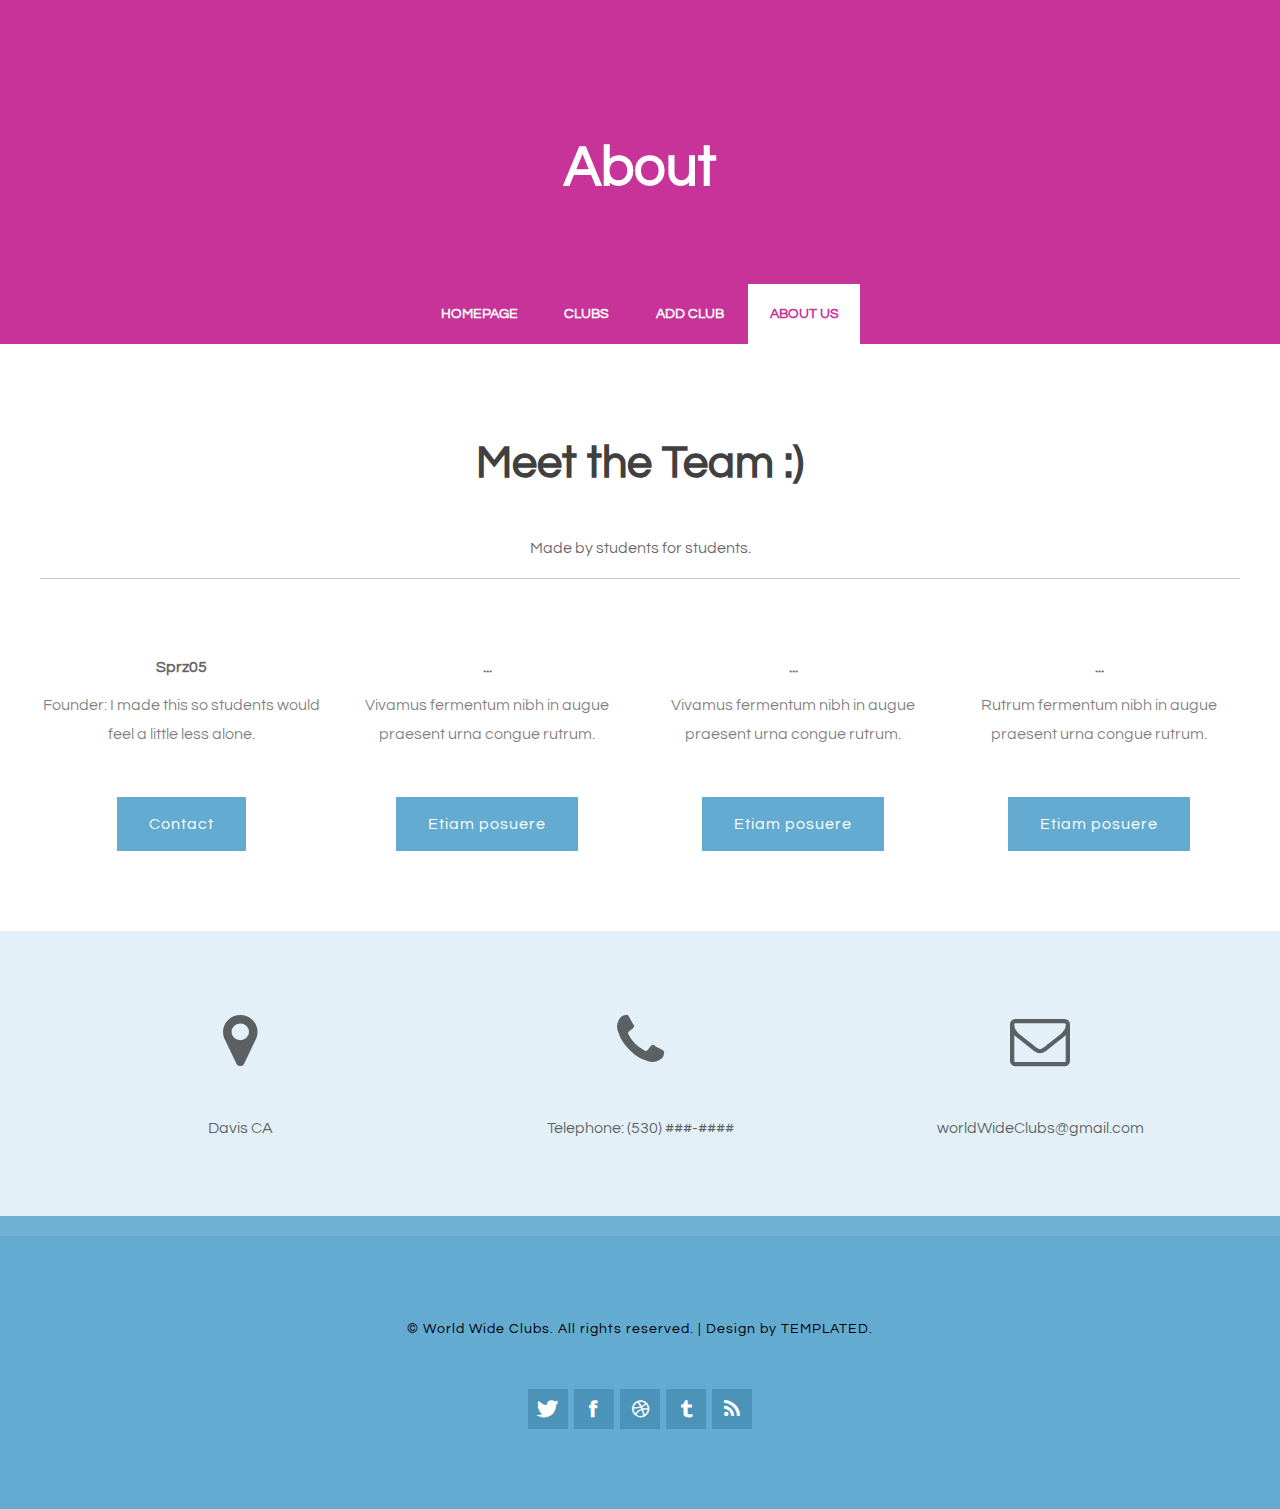
==== aboutUs.html @ 58d70de5 "intial commit" ====
<!DOCTYPE html PUBLIC "-//W3C//DTD XHTML 1.0 Strict//EN" "http://www.w3.org/TR/xhtml1/DTD/xhtml1-strict.dtd">
<!--
Design by TEMPLATED
http://templated.co
Released for free under the Creative Commons Attribution License

Name       : Amaryllis
Description: A two-column, fixed-width design with dark color scheme.
Version    : 1.0
Released   : 20140131

-->
<html xmlns="http://www.w3.org/1999/xhtml">
<head>
<meta http-equiv="Content-Type" content="text/html; charset=utf-8" />
<title></title>
<meta name="keywords" content="" />
<meta name="description" content="" />
<link href="http://fonts.googleapis.com/css?family=Source+Sans+Pro:200,300,400,600,700,900|Quicksand:400,700|Questrial" rel="stylesheet" />
<link href="default.css" rel="stylesheet" type="text/css" media="all" />
<link href="fonts.css" rel="stylesheet" type="text/css" media="all" />

<!--[if IE 6]><link href="default_ie6.css" rel="stylesheet" type="text/css" /><![endif]-->

</head>
<body>
<div id="header-wrapper">
	<div id="header" class="container">
		<div id="logo">
			<h1><a href="index.html">About</a></h1>
		</div>
		<div id="menu">
			<ul>
				<li><a href="index.html" accesskey="1" title="">Homepage</a></li>
				<li><a href="clubs.html" accesskey="2" title="">Clubs</a></li>
				<li><a href="addClub.html" accesskey="3" title="">Add Club</a></li>
				<li class="active"><a href="aboutUs.html" accesskey="4" title="">About Us</a></li>
			</ul>
		</div>
	</div>
</div>
<div class="wrapper">
	<div id="welcome" class="container">
		<div class="title">
			<h2>Meet the Team :)</h2>
		</div>
		<p>Made by students for students.</p>
	</div>

	<div id="portfolio" class="container">
		<div class="column1">
			<div class="box"> <a href="mailto:sofiaperez6722@gmail.com"></a>
				<h3>Sprz05</h3>
				<p>Founder: I made this so students would feel a little less alone.</p>
				<a class="button button-small" href="mailto:sofiaperez6722@gmail.com">Contact</a> </div>
		</div>
		<div class="column2">
			<div class="box"> <a href="#"></a>
				<h3>...</h3>
				<p>Vivamus fermentum nibh in augue praesent urna congue rutrum.</p>
				<a href="#" class="button button-small">Etiam posuere</a> </div>
		</div>
		<div class="column3">
			<div class="box"> <a href="#"></a>
				<h3>...</h3>
				<p>Vivamus fermentum nibh in augue praesent urna congue rutrum.</p>
				<a href="#" class="button button-small">Etiam posuere</a> </div>
		</div>
		<div class="column4">
			<div class="box"> <a href="#"></a>
				<h3>...</h3>
				<p>Rutrum fermentum nibh in augue praesent urna congue rutrum.</p>
				<a href="#" class="button button-small">Etiam posuere</a> </div>
		</div>
	</div>
</div>
<div id="footer">
	<div class="container">
		<div class="fbox1">
		<span class="icon icon-map-marker"></span>
			<span>Davis CA</span>
		</div>
		<div class="fbox1">
			<span class="icon icon-phone"></span>
			<span>
				Telephone: (530) ###-####
			</span>
		</div>
		<div class="fbox1">
			<span class="icon icon-envelope"></span>
			<span>worldWideClubs@gmail.com</span>
		</div>
	</div>
</div>
<div id="copyright">
	<p style="color:#000;">&copy; World Wide Clubs. All rights reserved. | Design by <a style="color:#000;" href="http://templated.co" rel="nofollow">TEMPLATED</a>.</p>
	<ul class="contact">
		<li><a href="#" class="icon icon-twitter"><span>Twitter</span></a></li>
		<li><a href="#" class="icon icon-facebook"><span></span></a></li>
		<li><a href="#" class="icon icon-dribbble"><span>Pinterest</span></a></li>
		<li><a href="#" class="icon icon-tumblr"><span>Google+</span></a></li>
		<li><a href="#" class="icon icon-rss"><span>Pinterest</span></a></li>
	</ul>
</div>
</body>
</html>
---- default.css ----
html, body
	{
		height: 100%;
	}

	body
	{
		margin: 0px;
		padding: 0px;
		background: #64ABD1;
		font-family: 'Questrial', sans-serif;
		font-size: 12pt;
		color: rgba(0,0,0,.6);
	}


	h1, h2, h3
	{
		margin: 0;
		padding: 0;
		color: #404040;
	}

	p, ol, ul
	{
		margin-top: 0;
	}

	ol, ul
	{
		padding: 0;
		list-style: none;
	}

	p
	{
		line-height: 180%;
	}

	strong
	{
	}
	
	a
	{
		color: #CC3399;
	}

	a:hover
	{
		text-decoration: none;
	}


	.container
	{
		margin: 0px auto;
		width: 1200px;
	}


/*********************************************************************************/
/* Form Style                                                                    */
/*********************************************************************************/

		form
		{
		}

			form label
			{
				display: block;
				text-align: left;
				margin-bottom: 0.5em;
			}

			form .submit
			{
				margin-top: 2em;
				line-height: 1.5em;
				font-size: 1.3em;
			}

			form input.text,
			form select,
			form textarea
			{
				position: relative;
				-webkit-appearance: none;
				display: block;
				border: 0;
				background: #fff;
				background: rgba(255,255,255,0.75);
				width: 100%;
				border-radius: 0.50em;
				margin: 1em 0em;
				padding: 1.50em 1em;
				box-shadow: inset 0 0.1em 0.1em 0 rgba(0,0,0,0.05);
				border: solid 1px rgba(0,0,0,0.15);
				-moz-transition: all 0.35s ease-in-out;
				-webkit-transition: all 0.35s ease-in-out;
				-o-transition: all 0.35s ease-in-out;
				-ms-transition: all 0.35s ease-in-out;
				transition: all 0.35s ease-in-out;
				font-size: 1em;
				outline: none;
			}

				form input.text:hover,
				form select:hover,
				form textarea:hover
				{
				}

				form input.text:focus,
				form select:focus,
				form textarea:focus
				{
					box-shadow: 0 0 2px 1px #E0E0E0;
					background: #fff;
				}

				form textarea
				{
					min-height: 12em;
				}

				form .formerize-placeholder
				{
					color: #555 !important;
				}

				form ::-webkit-input-placeholder
				{
					color: #555 !important;
				}

				form :-moz-placeholder
				{
					color: #555 !important;
				}

				form ::-moz-placeholder
				{
					color: #555 !important;
				}

				form :-ms-input-placeholder
				{
					color: #555 !important;
				}

				form ::-moz-focus-inner
				{
					border: 0;
				}


/*********************************************************************************/
/* Image Style                                                                   */
/*********************************************************************************/

	.image
	{
		display: inline-block;
		border: 1px solid rgba(0,0,0,.1);
	}

	.image img
	{
		display: block;
		width: 100%;
	}

	.image-full
	{
		display: block;
		width: 100%;
		margin: 0 0 3em 0;
	}

	.image-left
	{
		float: left;
		margin: 0 2em 2em 0;
	}

	.image-centered
	{
		display: block;
		margin: 0 0 2em 0;
	}

	.image-centered img
	{
		margin: 0 auto;
		width: auto;
	}

/*********************************************************************************/
/* List Styles                                                                   */
/*********************************************************************************/

	ul.style1
	{
	}


/*********************************************************************************/
/* Social Icon Styles                                                            */
/*********************************************************************************/

	ul.contact
	{
		margin: 0;
		padding: 2em 0em 0em 0em;
		list-style: none;
	}

	ul.contact li
	{
		display: inline-block;
		padding: 0em 0.10em;
		font-size: 1em;
	}

	ul.contact li span
	{
		display: none;
		margin: 0;
		padding: 0;
	}

	ul.contact li a
	{
		color: #FFF;
	}

	ul.contact li a:before
	{
		display: inline-block;
		background: #4C93B9;
		width: 40px;
		height: 40px;
		line-height: 40px;
		text-align: center;
		color: rgba(255,255,255,1);
	}


/*********************************************************************************/
/* Button Style                                                                  */
/*********************************************************************************/

	.button
	{
		display: inline-block;
		margin-top: 2em;
		padding: 0.8em 2em;
		background: #64ABD1;
		line-height: 1.8em;
		letter-spacing: 1px;
		text-decoration: none;
		font-size: 1em;
		color: #FFF;
	}

	.button:before
	{
		display: inline-block;
		background: #8DCB89;
		margin-right: 1em;
		width: 40px;
		height: 40px;
		line-height: 40px;
		border-radius: 20px;
		text-align: center;
		color: #272925;
	}

	.button-small
	{
	}

/*********************************************************************************/
/* Heading Titles                                                                */
/*********************************************************************************/

	.title
	{
		margin-bottom: 3em;
	}

	.title h2
	{
		font-size: 2.8em;
	}

	.title .byline
	{
		font-size: 1.1em;
		color: #6F6F6F#;
	}

/*********************************************************************************/
/* Header                                                                        */
/*********************************************************************************/

	#header-wrapper
	{
		overflow: hidden;
		background: #C73399 url(images/overlay.png) repeat;
	}

	#header
	{
		text-align: center;
	}

/*********************************************************************************/
/* Logo                                                                          */
/*********************************************************************************/

	#logo
	{
		padding: 8em 0em 4em 0em;
	}

	#logo h1
	{
		display: inline-block;
		margin-bottom: 0.20em;
		padding: 0.20em 0.9em;
		font-size: 3.5em;
	}

	#logo a
	{
		text-decoration: none;
		color: #FFF;
	}

	#logo span
	{
		padding-right: 0.5em;
		text-transform: uppercase;
		font-size: 0.90em;
		color: rgba(255,255,255,1);
	}

	#logo span a
	{
		color: rgba(255,255,255,0.8);
	}



/*********************************************************************************/
/* Menu                                                                          */
/*********************************************************************************/

	#menu
	{
		height: 60px;
	}

	#menu ul
	{
		display: inline-block;
		padding: 0em 2em;
		text-align: center;
	}

	#menu li
	{
		display: inline-block;
	}

	#menu li a, #menu li span
	{
		display: inline-block;
		padding: 0em 1.5em;
		text-decoration: none;
		font-size: 0.90em;
		font-weight: 600;
		text-transform: uppercase;
		line-height: 60px;
		outline: 0;
		color: #FFF;
	}

	#menu li:hover a, #menu li.active a, #menu li.active span
	{
		background: #FFF;
		color: #CC3399;
	}

	#menu .current_page_item a
	{
	}


/*********************************************************************************/
/* Banner                                                                        */
/*********************************************************************************/

	#banner
	{
	}

/*********************************************************************************/
/* Wrapper                                                                       */
/*********************************************************************************/


	.wrapper
	{
		overflow: hidden;
		padding: 0em 0em 5em 0em;
		background: #FFF;
	}

	#wrapper1
	{
		background: #FFF;
	}

	#wrapper2
	{
		overflow: hidden;
		background: #F3F3F3;
		padding: 5em 0em;
		text-align: center;
	}

	#wrapper3
	{
	}

	#wrapper4
	{
	}

/*********************************************************************************/
/* Welcome                                                                       */
/*********************************************************************************/

	#welcome
	{
		overflow: hidden;
		width: 1000px;
		padding: 6em 100px 0em 100px;
		text-align: center;
	}

	#welcome .content
	{
		padding: 0em 8em;
	}

	#welcome .title h2
	{
	}

	#welcome a,
	#welcome strong
	{
	}

/*********************************************************************************/
/* Page                                                                          */
/*********************************************************************************/

	#page-wrapper
	{
		overflow: hidden;
		background: #2F1E28;
		padding: 3em 0em 6em 0em;
		text-align: center;
	}

	#page
	{
	}

/*********************************************************************************/
/* Content                                                                       */
/*********************************************************************************/

	#content
	{
		float: left;
		width: 700px;
		padding-right: 100px;
		border-right: 1px solid rgba(0,0,0,.1);
	}

/*********************************************************************************/
/* Sidebar                                                                       */
/*********************************************************************************/

	#sidebar
	{
		float: right;
		width: 350px;
	}

/*********************************************************************************/
/* Footer                                                                        */
/*********************************************************************************/

	#footer
	{
		overflow: hidden;
		padding: 5em 0em;
		background: #E3F0F7;
		text-align: center;
	}



	#footer .fbox1,
	#footer .fbox2,
	#footer .fbox3
	{
		float: left;
		width: 320px;
		padding: 0px 40px 0px 40px;
	}

	#footer .icon
	{
		display: block;
		margin-bottom: 1em;
		font-size: 3em;
	}


	#footer .title span
	{
		color: rgba(255,255,255,0.4);
	}

/*********************************************************************************/
/* Copyright                                                                     */
/*********************************************************************************/

	#copyright
	{
		overflow: hidden;
		padding: 5em 0em;
		border-top: 20px solid rgba(255,255,255,0.08);
		text-align: center;
	}

	#copyright p
	{
		letter-spacing: 1px;
		font-size: 0.90em;
		color: rgba(255,255,255,0.6);
	}

	#copyright a
	{
		text-decoration: none;
		color: rgba(255,255,255,0.8);
	}

/*********************************************************************************/
/* Newsletter                                                                    */
/*********************************************************************************/

	#newsletter
	{
		overflow: hidden;
		padding: 8em 0em;
		background: #EDEDED;
		text-align: center;
	}

	#newsletter .title h2
	{
		color: rgba(0,0,0,0.8);
	}

	#newsletter .content
	{
		width: 600px;
		margin: 0px auto;
	}

/*********************************************************************************/
/* Portfolio                                                                     */
/*********************************************************************************/

	#portfolio
	{
		overflow: hidden;
		padding-top: 5em;
		border-top: 1px solid rgba(0,0,0,0.2);
	}

	#portfolio .box
	{
		text-align: center;
		color: rgba(0,0,0,0.5);
	}

	#portfolio h3
	{
		display: block;
		padding-bottom: 1em;
		font-size: 1em;
		color: rgba(0,0,0,0.6);
	}

	#portfolio .title
	{
		text-align: center;
	}

	#portfolio .title h2
	{
		color: rgba(0,0,0,0.8);
	}

	.column1,
	.column2,
	.column3,
	.column4
	{
		width: 282px;
	}

	.column1,
	.column2,
	.column3
	{
		float: left;
		margin-right: 24px;
	}

	.column4
	{
		float: right;
	}

/*********************************************************************************/
/* Three Columns                                                                 */
/*********************************************************************************/

	#three-column
	{
		overflow: hidden;
		margin-top: 5em;
		padding-top: 1em;
		border-top: 1px solid rgba(0,0,0,0.2);
		text-align: center;
	}

	#three-column h2
	{
		margin: 1em 0em;
		font-size: 1.5em;
		font-weight: 700;
	}

	#three-column .icon
	{
		position: relative;
		display: block;
		margin: 0px auto 0.80em auto;
		background: none;
		line-height: 150px;
		font-size: 4em;
		width: 150px;
		height: 150px;
		border-radius: 100px;
		border: 6px solid #67128F;
		text-align: center;
		color: #FFF;

	}

	#three-column #tbox1,
	#three-column #tbox2,
	#three-column #tbox3
	{
		float: left;
		width: 320px;
		padding: 80px 40px 80px 40px;
	}

	#three-column .title
	{
		text-align: center;
	}

	#three-column .title h2
	{
		font-size: 1.60em;
	}

	#three-column .title .byline
	{
		padding-top: 0.50em;
		font-size: 0.90em;
		color: #858585;
	}

	#three-column .arrow-down
	{
		border-top-color: #292929;
	}


	ul.tools
	{
		margin: 0;
		padding: 0em 0em 0em 0em;
		list-style: none;
	}

	ul.tools li
	{
		display: inline-block;
		padding: 0em .2em;
		font-size: 4em;
	}

	ul.tools li span
	{
		display: none;
		margin: 0;
		padding: 0;
	}

	ul.tools li a
	{
		color: #FFF;
	}

	ul.tools li a:before
	{
		display: inline-block;
		background: #1ABC9C;
		width: 120px;
		height: 120px;
		border-radius: 50%;
		line-height: 120px;
		text-align: center;
		color: #FFFFFF;
	}
---- fonts.css ----
@charset 'UTF-8';

@font-face
{
	font-family: 'FontAwesome';
	src: url('fonts/fontawesome-webfont.eot?v=3.0.1');
	src: url('fonts/fontawesome-webfont.eot?#iefix&v=3.0.1') format('embedded-opentype'),
	     url('fonts/fontawesome-webfont.woff?v=3.0.1') format('woff'),
	     url('fonts/fontawesome-webfont.ttf?v=3.0.1') format('truetype'),
	     url('fonts/fontawesome-webfont.svg#FontAwesome') format('svg');
	font-weight: normal;
	font-style: normal;
}

@font-face
{
	font-family: 'Font-Awesome-Social';
	src: url('fonts/fontawesome-social-webfont.eot');
	src: url('fonts/fontawesome-social-webfont.eot?#iefix') format('embedded-opentype'),
	     url('fonts/fontawesome-social-webfont.woff') format('woff'),
		 url('fonts/fontawesome-social-webfont.ttf') format('truetype'),
		 url('fonts/fontawesome-social-webfont.svg#Font-Awesome-More') format('svg');
	font-weight: normal;
	font-style: normal;
}

/*********************************************************************************/
/* Icons                                                                         */
/*********************************************************************************/

	/*
		Powered by:
		
		Font Awesome (http://fortawesome.github.com/Font-Awesome/)
		Font Awesome More (http://gregoryloucas.github.com/Font-Awesome-More/)
	*/

	.icon
	{
		text-decoration: none;
	}

		.icon:before
		{
			font-size: 1.25em;
			text-decoration: none;
			font-family: FontAwesome;
			font-weight: normal;
			font-style: normal;
			-webkit-text-rendering: optimizeLegibility;
			-moz-text-rendering: optimizeLegibility;
			-ms-text-rendering: optimizeLegibility;
			-o-text-rendering: optimizeLegibility;
			text-rendering: optimizeLegibility;
			-webkit-font-smoothing: antialiased;
			-moz-font-smoothing: antialiased;
			-ms-font-smoothing: antialiased;
			-o-font-smoothing: antialiased;
			font-smoothing: antialiased;
			-webkit-font-feature-settings: "liga" 1, "dlig" 1;
			-moz-font-feature-settings: "liga=1, dlig=1";
			-ms-font-feature-settings: "liga" 1, "dlig" 1;
			-o-font-feature-settings: "liga" 1, "dlig" 1;
			font-feature-settings: "liga" 1, "dlig" 1;
		}

		.icon-glass:before                { content: "\f000"; }
		.icon-music:before                { content: "\f001"; }
		.icon-search:before               { content: "\f002"; }
		.icon-envelope:before             { content: "\f003"; }
		.icon-heart:before                { content: "\f004"; }
		.icon-star:before                 { content: "\f005"; }
		.icon-star-empty:before           { content: "\f006"; }
		.icon-user:before                 { content: "\f007"; }
		.icon-film:before                 { content: "\f008"; }
		.icon-th-large:before             { content: "\f009"; }
		.icon-th:before                   { content: "\f00a"; }
		.icon-th-list:before              { content: "\f00b"; }
		.icon-ok:before                   { content: "\f00c"; }
		.icon-remove:before               { content: "\f00d"; }
		.icon-zoom-in:before              { content: "\f00e"; }

		.icon-zoom-out:before             { content: "\f010"; }
		.icon-off:before                  { content: "\f011"; }
		.icon-signal:before               { content: "\f012"; }
		.icon-cog:before                  { content: "\f013"; }
		.icon-trash:before                { content: "\f014"; }
		.icon-home:before                 { content: "\f015"; }
		.icon-file:before                 { content: "\f016"; }
		.icon-time:before                 { content: "\f017"; }
		.icon-road:before                 { content: "\f018"; }
		.icon-download-alt:before         { content: "\f019"; }
		.icon-download:before             { content: "\f01a"; }
		.icon-upload:before               { content: "\f01b"; }
		.icon-inbox:before                { content: "\f01c"; }
		.icon-play-circle:before          { content: "\f01d"; }
		.icon-repeat:before               { content: "\f01e"; }

		/* \f020 doesn't work in Safari. all shifted one down */
		.icon-refresh:before              { content: "\f021"; }
		.icon-list-alt:before             { content: "\f022"; }
		.icon-lock:before                 { content: "\f023"; }
		.icon-flag:before                 { content: "\f024"; }
		.icon-headphones:before           { content: "\f025"; }
		.icon-volume-off:before           { content: "\f026"; }
		.icon-volume-down:before          { content: "\f027"; }
		.icon-volume-up:before            { content: "\f028"; }
		.icon-qrcode:before               { content: "\f029"; }
		.icon-barcode:before              { content: "\f02a"; }
		.icon-tag:before                  { content: "\f02b"; }
		.icon-tags:before                 { content: "\f02c"; }
		.icon-book:before                 { content: "\f02d"; }
		.icon-bookmark:before             { content: "\f02e"; }
		.icon-print:before                { content: "\f02f"; }

		.icon-camera:before               { content: "\f030"; }
		.icon-font:before                 { content: "\f031"; }
		.icon-bold:before                 { content: "\f032"; }
		.icon-italic:before               { content: "\f033"; }
		.icon-text-height:before          { content: "\f034"; }
		.icon-text-width:before           { content: "\f035"; }
		.icon-align-left:before           { content: "\f036"; }
		.icon-align-center:before         { content: "\f037"; }
		.icon-align-right:before          { content: "\f038"; }
		.icon-align-justify:before        { content: "\f039"; }
		.icon-list:before                 { content: "\f03a"; }
		.icon-indent-left:before          { content: "\f03b"; }
		.icon-indent-right:before         { content: "\f03c"; }
		.icon-facetime-video:before       { content: "\f03d"; }
		.icon-picture:before              { content: "\f03e"; }

		.icon-pencil:before               { content: "\f040"; }
		.icon-map-marker:before           { content: "\f041"; }
		.icon-adjust:before               { content: "\f042"; }
		.icon-tint:before                 { content: "\f043"; }
		.icon-edit:before                 { content: "\f044"; }
		.icon-share:before                { content: "\f045"; }
		.icon-check:before                { content: "\f046"; }
		.icon-move:before                 { content: "\f047"; }
		.icon-step-backward:before        { content: "\f048"; }
		.icon-fast-backward:before        { content: "\f049"; }
		.icon-backward:before             { content: "\f04a"; }
		.icon-play:before                 { content: "\f04b"; }
		.icon-pause:before                { content: "\f04c"; }
		.icon-stop:before                 { content: "\f04d"; }
		.icon-forward:before              { content: "\f04e"; }

		.icon-fast-forward:before         { content: "\f050"; }
		.icon-step-forward:before         { content: "\f051"; }
		.icon-eject:before                { content: "\f052"; }
		.icon-chevron-left:before         { content: "\f053"; }
		.icon-chevron-right:before        { content: "\f054"; }
		.icon-plus-sign:before            { content: "\f055"; }
		.icon-minus-sign:before           { content: "\f056"; }
		.icon-remove-sign:before          { content: "\f057"; }
		.icon-ok-sign:before              { content: "\f058"; }
		.icon-question-sign:before        { content: "\f059"; }
		.icon-info-sign:before            { content: "\f05a"; }
		.icon-screenshot:before           { content: "\f05b"; }
		.icon-remove-circle:before        { content: "\f05c"; }
		.icon-ok-circle:before            { content: "\f05d"; }
		.icon-ban-circle:before           { content: "\f05e"; }

		.icon-arrow-left:before           { content: "\f060"; }
		.icon-arrow-right:before          { content: "\f061"; }
		.icon-arrow-up:before             { content: "\f062"; }
		.icon-arrow-down:before           { content: "\f063"; }
		.icon-share-alt:before            { content: "\f064"; }
		.icon-resize-full:before          { content: "\f065"; }
		.icon-resize-small:before         { content: "\f066"; }
		.icon-plus:before                 { content: "\f067"; }
		.icon-minus:before                { content: "\f068"; }
		.icon-asterisk:before             { content: "\f069"; }
		.icon-exclamation-sign:before     { content: "\f06a"; }
		.icon-gift:before                 { content: "\f06b"; }
		.icon-leaf:before                 { content: "\f06c"; }
		.icon-fire:before                 { content: "\f06d"; }
		.icon-eye-open:before             { content: "\f06e"; }

		.icon-eye-close:before            { content: "\f070"; }
		.icon-warning-sign:before         { content: "\f071"; }
		.icon-plane:before                { content: "\f072"; }
		.icon-calendar:before             { content: "\f073"; }
		.icon-random:before               { content: "\f074"; }
		.icon-comment:before              { content: "\f075"; }
		.icon-magnet:before               { content: "\f076"; }
		.icon-chevron-up:before           { content: "\f077"; }
		.icon-chevron-down:before         { content: "\f078"; }
		.icon-retweet:before              { content: "\f079"; }
		.icon-shopping-cart:before        { content: "\f07a"; }
		.icon-folder-close:before         { content: "\f07b"; }
		.icon-folder-open:before          { content: "\f07c"; }
		.icon-resize-vertical:before      { content: "\f07d"; }
		.icon-resize-horizontal:before    { content: "\f07e"; }

		.icon-bar-chart:before            { content: "\f080"; }
		.icon-twitter-sign:before         { content: "\f081"; }
		.icon-facebook-sign:before        { content: "\f082"; }
		.icon-camera-retro:before         { content: "\f083"; }
		.icon-key:before                  { content: "\f084"; }
		.icon-cogs:before                 { content: "\f085"; }
		.icon-comments:before             { content: "\f086"; }
		.icon-thumbs-up:before            { content: "\f087"; }
		.icon-thumbs-down:before          { content: "\f088"; }
		.icon-star-half:before            { content: "\f089"; }
		.icon-heart-empty:before          { content: "\f08a"; }
		.icon-signout:before              { content: "\f08b"; }
		.icon-linkedin-sign:before        { content: "\f08c"; }
		.icon-pushpin:before              { content: "\f08d"; }
		.icon-external-link:before        { content: "\f08e"; }

		.icon-signin:before               { content: "\f090"; }
		.icon-trophy:before               { content: "\f091"; }
		.icon-github-sign:before          { content: "\f092"; }
		.icon-upload-alt:before           { content: "\f093"; }
		.icon-lemon:before                { content: "\f094"; }
		.icon-phone:before                { content: "\f095"; }
		.icon-check-empty:before          { content: "\f096"; }
		.icon-bookmark-empty:before       { content: "\f097"; }
		.icon-phone-sign:before           { content: "\f098"; }
		.icon-twitter:before              { content: "\f099"; }
		.icon-facebook:before             { content: "\f09a"; }
		.icon-github:before               { content: "\f09b"; }
		.icon-unlock:before               { content: "\f09c"; }
		.icon-credit-card:before          { content: "\f09d"; }
		.icon-rss:before                  { content: "\f09e"; }

		.icon-hdd:before                  { content: "\f0a0"; }
		.icon-bullhorn:before             { content: "\f0a1"; }
		.icon-bell:before                 { content: "\f0a2"; }
		.icon-certificate:before          { content: "\f0a3"; }
		.icon-hand-right:before           { content: "\f0a4"; }
		.icon-hand-left:before            { content: "\f0a5"; }
		.icon-hand-up:before              { content: "\f0a6"; }
		.icon-hand-down:before            { content: "\f0a7"; }
		.icon-circle-arrow-left:before    { content: "\f0a8"; }
		.icon-circle-arrow-right:before   { content: "\f0a9"; }
		.icon-circle-arrow-up:before      { content: "\f0aa"; }
		.icon-circle-arrow-down:before    { content: "\f0ab"; }
		.icon-globe:before                { content: "\f0ac"; }
		.icon-wrench:before               { content: "\f0ad"; }
		.icon-tasks:before                { content: "\f0ae"; }

		.icon-filter:before               { content: "\f0b0"; }
		.icon-briefcase:before            { content: "\f0b1"; }
		.icon-fullscreen:before           { content: "\f0b2"; }

		.icon-group:before                { content: "\f0c0"; }
		.icon-link:before                 { content: "\f0c1"; }
		.icon-cloud:before                { content: "\f0c2"; }
		.icon-beaker:before               { content: "\f0c3"; }
		.icon-cut:before                  { content: "\f0c4"; }
		.icon-copy:before                 { content: "\f0c5"; }
		.icon-paper-clip:before           { content: "\f0c6"; }
		.icon-save:before                 { content: "\f0c7"; }
		.icon-sign-blank:before           { content: "\f0c8"; }
		.icon-reorder:before              { content: "\f0c9"; }
		.icon-list-ul:before              { content: "\f0ca"; }
		.icon-list-ol:before              { content: "\f0cb"; }
		.icon-strikethrough:before        { content: "\f0cc"; }
		.icon-underline:before            { content: "\f0cd"; }
		.icon-table:before                { content: "\f0ce"; }

		.icon-magic:before                { content: "\f0d0"; }
		.icon-truck:before                { content: "\f0d1"; }
		.icon-pinterest:before            { content: "\f0d2"; }
		.icon-pinterest-sign:before       { content: "\f0d3"; }
		.icon-google-plus-sign:before     { content: "\f0d4"; }
		.icon-google-plus:before          { content: "\f0d5"; }
		.icon-money:before                { content: "\f0d6"; }
		.icon-caret-down:before           { content: "\f0d7"; }
		.icon-caret-up:before             { content: "\f0d8"; }
		.icon-caret-left:before           { content: "\f0d9"; }
		.icon-caret-right:before          { content: "\f0da"; }
		.icon-columns:before              { content: "\f0db"; }
		.icon-sort:before                 { content: "\f0dc"; }
		.icon-sort-down:before            { content: "\f0dd"; }
		.icon-sort-up:before              { content: "\f0de"; }

		.icon-envelope-alt:before         { content: "\f0e0"; }
		.icon-linkedin:before             { content: "\f0e1"; }
		.icon-undo:before                 { content: "\f0e2"; }
		.icon-legal:before                { content: "\f0e3"; }
		.icon-dashboard:before            { content: "\f0e4"; }
		.icon-comment-alt:before          { content: "\f0e5"; }
		.icon-comments-alt:before         { content: "\f0e6"; }
		.icon-bolt:before                 { content: "\f0e7"; }
		.icon-sitemap:before              { content: "\f0e8"; }
		.icon-umbrella:before             { content: "\f0e9"; }
		.icon-paste:before                { content: "\f0ea"; }
		.icon-lightbulb:before            { content: "\f0eb"; }
		.icon-exchange:before             { content: "\f0ec"; }
		.icon-cloud-download:before       { content: "\f0ed"; }
		.icon-cloud-upload:before         { content: "\f0ee"; }

		.icon-user-md:before              { content: "\f0f0"; }
		.icon-stethoscope:before          { content: "\f0f1"; }
		.icon-suitcase:before             { content: "\f0f2"; }
		.icon-bell-alt:before             { content: "\f0f3"; }
		.icon-coffee:before               { content: "\f0f4"; }
		.icon-food:before                 { content: "\f0f5"; }
		.icon-file-alt:before             { content: "\f0f6"; }
		.icon-building:before             { content: "\f0f7"; }
		.icon-hospital:before             { content: "\f0f8"; }
		.icon-ambulance:before            { content: "\f0f9"; }
		.icon-medkit:before               { content: "\f0fa"; }
		.icon-fighter-jet:before          { content: "\f0fb"; }
		.icon-beer:before                 { content: "\f0fc"; }
		.icon-h-sign:before               { content: "\f0fd"; }
		.icon-plus-sign-alt:before        { content: "\f0fe"; }

		.icon-double-angle-left:before    { content: "\f100"; }
		.icon-double-angle-right:before   { content: "\f101"; }
		.icon-double-angle-up:before      { content: "\f102"; }
		.icon-double-angle-down:before    { content: "\f103"; }
		.icon-angle-left:before           { content: "\f104"; }
		.icon-angle-right:before          { content: "\f105"; }
		.icon-angle-up:before             { content: "\f106"; }
		.icon-angle-down:before           { content: "\f107"; }
		.icon-desktop:before              { content: "\f108"; }
		.icon-laptop:before               { content: "\f109"; }
		.icon-tablet:before               { content: "\f10a"; }
		.icon-mobile-phone:before         { content: "\f10b"; }
		.icon-circle-blank:before         { content: "\f10c"; }
		.icon-quote-left:before           { content: "\f10d"; }
		.icon-quote-right:before          { content: "\f10e"; }

		.icon-spinner:before              { content: "\f110"; }
		.icon-circle:before               { content: "\f111"; }
		.icon-reply:before                { content: "\f112"; }
		.icon-github-alt:before           { content: "\f113"; }
		.icon-folder-close-alt:before     { content: "\f114"; }
		.icon-folder-open-alt:before      { content: "\f115"; }

		.icon-blogger-sign:before,.icon-blogger:before,.icon-delicious:before,.icon-dribbble-sign:before,.icon-dribbble:before,.icon-dropbox:before,.icon-drupal:before,.icon-evernote-sign:before,.icon-evernote:before,.icon-flickr-sign:before,.icon-flickr:before,.icon-forrst-sign:before,.icon-forrst:before,.icon-foursquare-sign:before,.icon-foursquare:before,.icon-git-fork:before,.icon-hacker-news:before,.icon-instagram:before,.icon-lastfm-sign:before,.icon-lastfm:before,.icon-paypal:before,.icon-picasa-sign:before,.icon-picasa:before,.icon-reddit:before,.icon-share-this-sign:before,.icon-share-this:before,.icon-skype:before,.icon-soundcloud:before,.icon-spotify:before,.icon-stack-overflow:before,.icon-tumblr-sign:before,.icon-tumblr:before,.icon-vimeo-sign:before,.icon-vimeo:before,.icon-wordpress-sign:before,.icon-wordpress:before,.icon-yelp-sign:before,.icon-yelp:before,.icon-youtube-sign:before,.icon-youtube:before              {font-family:'Font-Awesome-Social'; }

		.icon-dropbox:before              { content: "\f300"; }
		.icon-drupal:before               { content: "\f301"; }
		.icon-git-fork:before             { content: "\f302"; }
		.icon-instagram:before            { content: "\f303"; }
		.icon-share-this-sign:before      { content: "\f304"; }
		.icon-share-this:before           { content: "\f305"; }
		.icon-foursquare-sign:before      { content: "\f306"; }
		.icon-foursquare:before           { content: "\f307"; }
		.icon-hacker-news:before          { content: "\f308"; }
		.icon-skype:before                { content: "\f309"; }
		.icon-spotify:before              { content: "\f30a"; }
		.icon-soundcloud:before           { content: "\f30b"; }
		.icon-paypal:before               { content: "\f30c"; }
		.icon-youtube-sign:before         { content: "\f30d"; }
		.icon-youtube:before              { content: "\f30e"; }
		.icon-reddit:before               { content: "\f30f"; }
		.icon-blogger-sign:before         { content: "\f310"; }
		.icon-blogger:before              { content: "\f311"; }
		.icon-dribbble-sign:before        { content: "\f312"; }
		.icon-dribbble:before             { content: "\f313"; }
		.icon-evernote-sign:before        { content: "\f314"; }
		.icon-evernote:before             { content: "\f315"; }
		.icon-flickr-sign:before          { content: "\f316"; }
		.icon-flickr:before               { content: "\f317"; }
		.icon-forrst-sign:before          { content: "\f318"; }
		.icon-forrst:before               { content: "\f319"; }
		.icon-delicious:before            { content: "\f31a"; }
		.icon-lastfm-sign:before          { content: "\f31b"; }
		.icon-lastfm:before               { content: "\f31c"; }
		.icon-picasa-sign:before          { content: "\f31d"; }
		.icon-picasa:before               { content: "\f31e"; }
		.icon-stack-overflow:before       { content: "\f320"; }
		.icon-tumblr-sign:before          { content: "\f321"; }
		.icon-tumblr:before               { content: "\f322"; }
		.icon-vimeo-sign:before           { content: "\f323"; }
		.icon-vimeo:before                { content: "\f324"; }
		.icon-wordpress-sign:before       { content: "\f325"; }
		.icon-wordpress:before            { content: "\f326"; }
		.icon-yelp-sign:before            { content: "\f327"; }
		.icon-yelp:before                 { content: "\f328"; }
		.icon-cloud-upload:before		  { content: "\f0ee"; }
		.icon-cloud-download:before		  { content: "\f0ed"; }
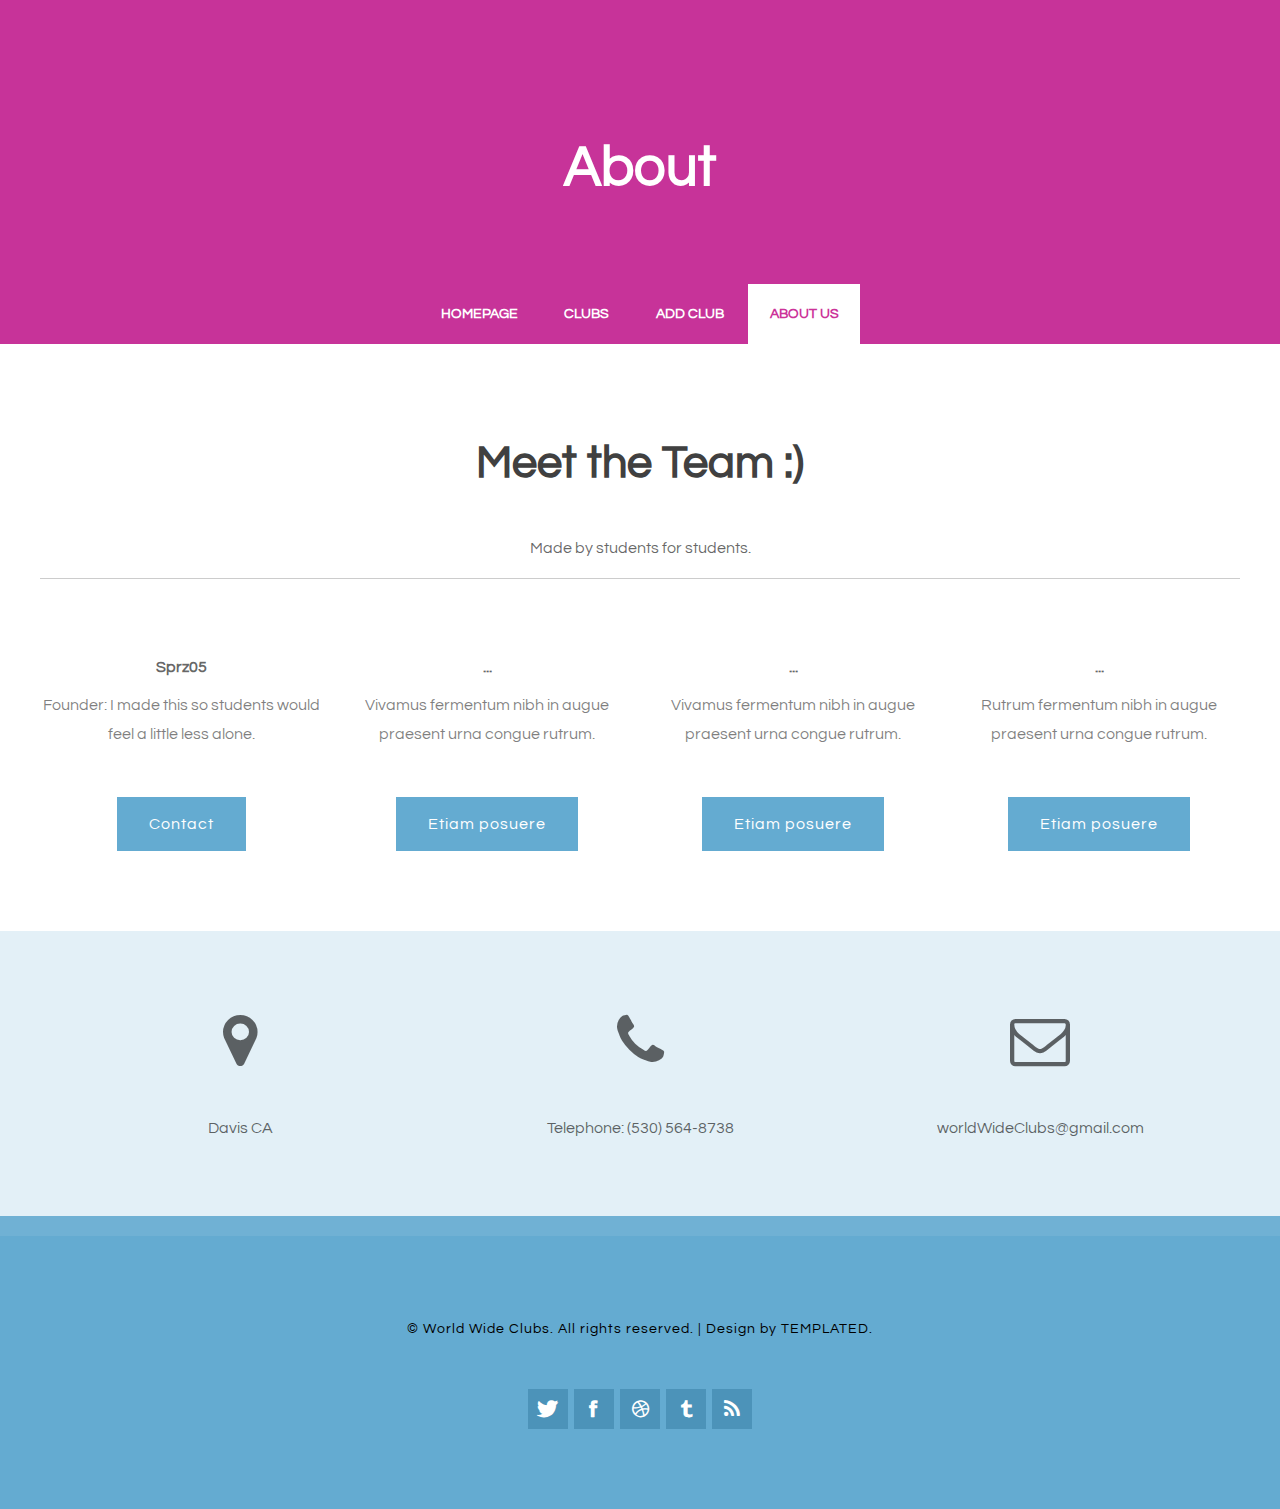
==== commit 290e72c3: "intial commit" ====
--- a/aboutUs.html
+++ b/aboutUs.html
@@ -83,7 +83,7 @@
 		<div class="fbox1">
 			<span class="icon icon-phone"></span>
 			<span>
-				Telephone: (530) ###-####
+				Telephone: ‪(530) 564-8738‬
 			</span>
 		</div>
 		<div class="fbox1">
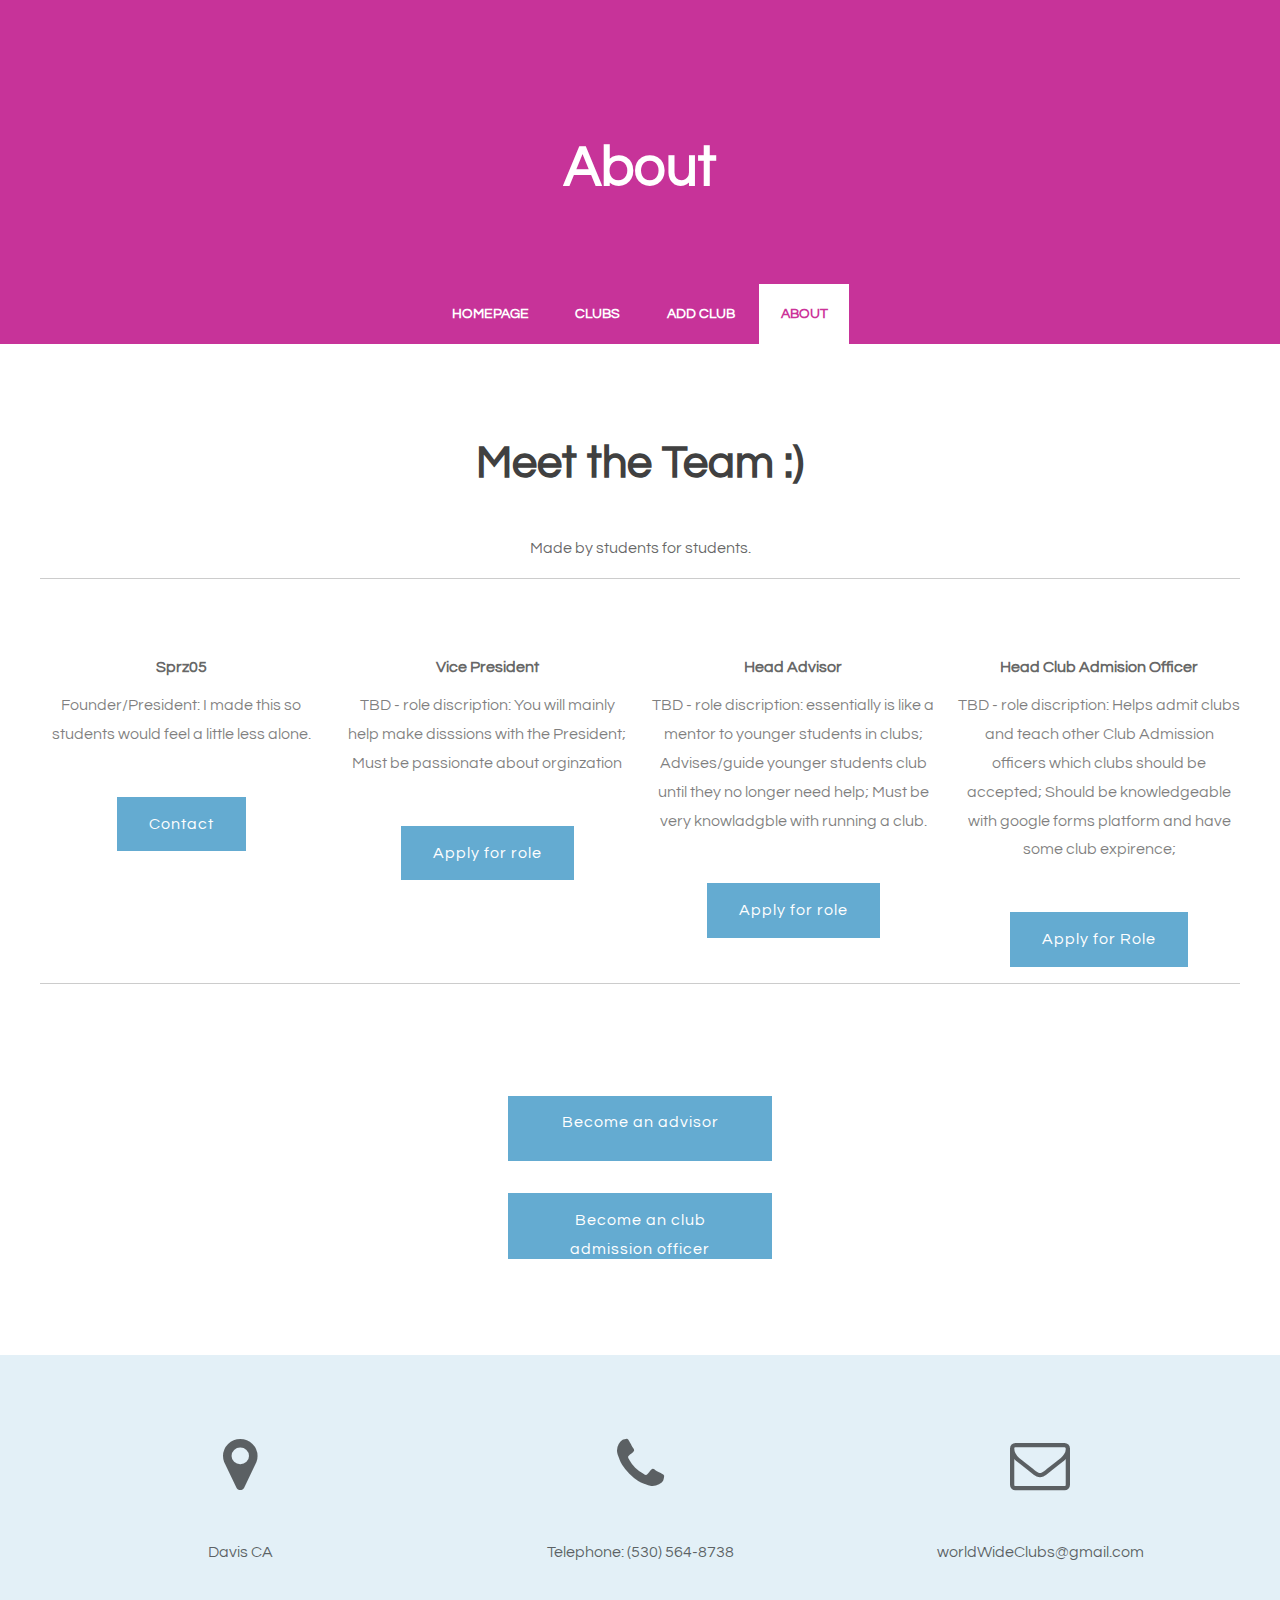
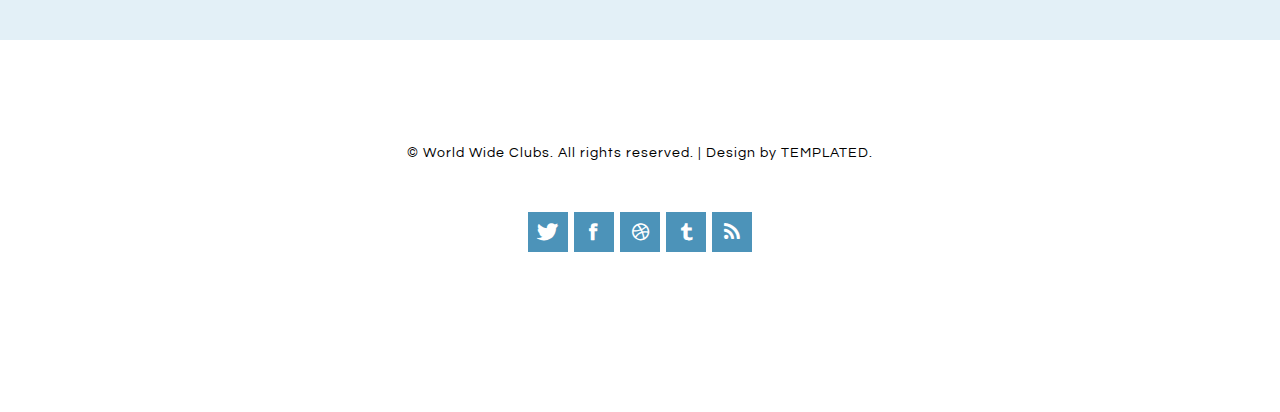
==== commit e435376e: "intial commit" ====
--- a/aboutUs.html
+++ b/aboutUs.html
@@ -34,7 +34,7 @@
 				<li><a href="index.html" accesskey="1" title="">Homepage</a></li>
 				<li><a href="clubs.html" accesskey="2" title="">Clubs</a></li>
 				<li><a href="addClub.html" accesskey="3" title="">Add Club</a></li>
-				<li class="active"><a href="aboutUs.html" accesskey="4" title="">About Us</a></li>
+				<li class="active"><a href="aboutUs.html" accesskey="4" title="">About</a></li>
 			</ul>
 		</div>
 	</div>
@@ -51,29 +51,41 @@
 		<div class="column1">
 			<div class="box"> <a href="mailto:sofiaperez6722@gmail.com"></a>
 				<h3>Sprz05</h3>
-				<p>Founder: I made this so students would feel a little less alone.</p>
+				<p>Founder/President: I made this so students would feel a little less alone.</p>
 				<a class="button button-small" href="mailto:sofiaperez6722@gmail.com">Contact</a> </div>
 		</div>
 		<div class="column2">
 			<div class="box"> <a href="#"></a>
-				<h3>...</h3>
-				<p>Vivamus fermentum nibh in augue praesent urna congue rutrum.</p>
-				<a href="#" class="button button-small">Etiam posuere</a> </div>
+				<h3>Vice President</h3>
+				<p>TBD - role discription: You will mainly help make disssions with the President; Must be passionate about orginzation</p>
+				<a href="https://forms.gle/Y6L8rE83n3ztw49LA" class="button button-small">Apply for role</a> </div>
 		</div>
 		<div class="column3">
 			<div class="box"> <a href="#"></a>
-				<h3>...</h3>
-				<p>Vivamus fermentum nibh in augue praesent urna congue rutrum.</p>
-				<a href="#" class="button button-small">Etiam posuere</a> </div>
+				<h3>Head Advisor</h3>
+				<p>TBD - role discription: essentially is like a mentor to younger students in clubs; Advises/guide younger students club until they no longer need help; Must be very knowladgble with running a club.</p>
+				<a href="https://forms.gle/Y6L8rE83n3ztw49LA" class="button button-small">Apply for role</a> </div>
 		</div>
 		<div class="column4">
 			<div class="box"> <a href="#"></a>
-				<h3>...</h3>
-				<p>Rutrum fermentum nibh in augue praesent urna congue rutrum.</p>
-				<a href="#" class="button button-small">Etiam posuere</a> </div>
+				<h3>Head Club Admision Officer</h3>
+				<p>TBD - role discription: Helps admit clubs and teach other Club Admission officers which clubs should be accepted; Should be knowledgeable with google forms platform and have some club expirence;</p>
+				<a href="https://forms.gle/Y6L8rE83n3ztw49LA" class="button button-small">Apply for Role</a> </div>
+				<p></p>
 		</div>
 	</div>
-</div>
+
+	<div class="wrapper">
+		<div id="portfolio" class="container">
+		<center><a href = "https://forms.gle/Bmv14zsrEcAVuz3v5" class="button button-long">Become an advisor</a></center>
+		<center><a href = "https://forms.gle/Bmv14zsrEcAVuz3v5" class="button button-long">Become an club admission officer</a></center>
+    <p></p>
+	  </div>
+  </div>
+
+
+
+
 <div id="footer">
 	<div class="container">
 		<div class="fbox1">
--- a/default.css
+++ b/default.css
@@ -40,7 +40,7 @@
 	strong
 	{
 	}
-	
+
 	a
 	{
 		color: #CC3399;
@@ -265,6 +265,11 @@
 		color: #FFF;
 	}
 
+	.button:hover
+	{
+		box-shadow: 0 12px 16px 0 rgba(0,0,0,0.24), 0 17px 50px 0 rgba(0,0,0,0.19);
+	}
+
 	.button:before
 	{
 		display: inline-block;
@@ -280,6 +285,21 @@
 
 	.button-small
 	{
+	}
+
+	.button-long
+	{
+		display: inline-block;
+		margin-top: 2em;
+		padding: 0.8em 2em;
+		background: #64ABD1;
+		width: 200px;
+		height: 40px;
+	}
+
+	.button-long:hover
+	{
+		box-shadow: 0 12px 16px 0 rgba(0,0,0,0.24), 0 17px 50px 0 rgba(0,0,0,0.19);
 	}
 
 /*********************************************************************************/
@@ -534,6 +554,8 @@
 		margin-bottom: 1em;
 		font-size: 3em;
 	}
+
+
 
 
 	#footer .title span
@@ -682,6 +704,8 @@
 
 	}
 
+
+
 	#three-column #tbox1,
 	#three-column #tbox2,
 	#three-column #tbox3
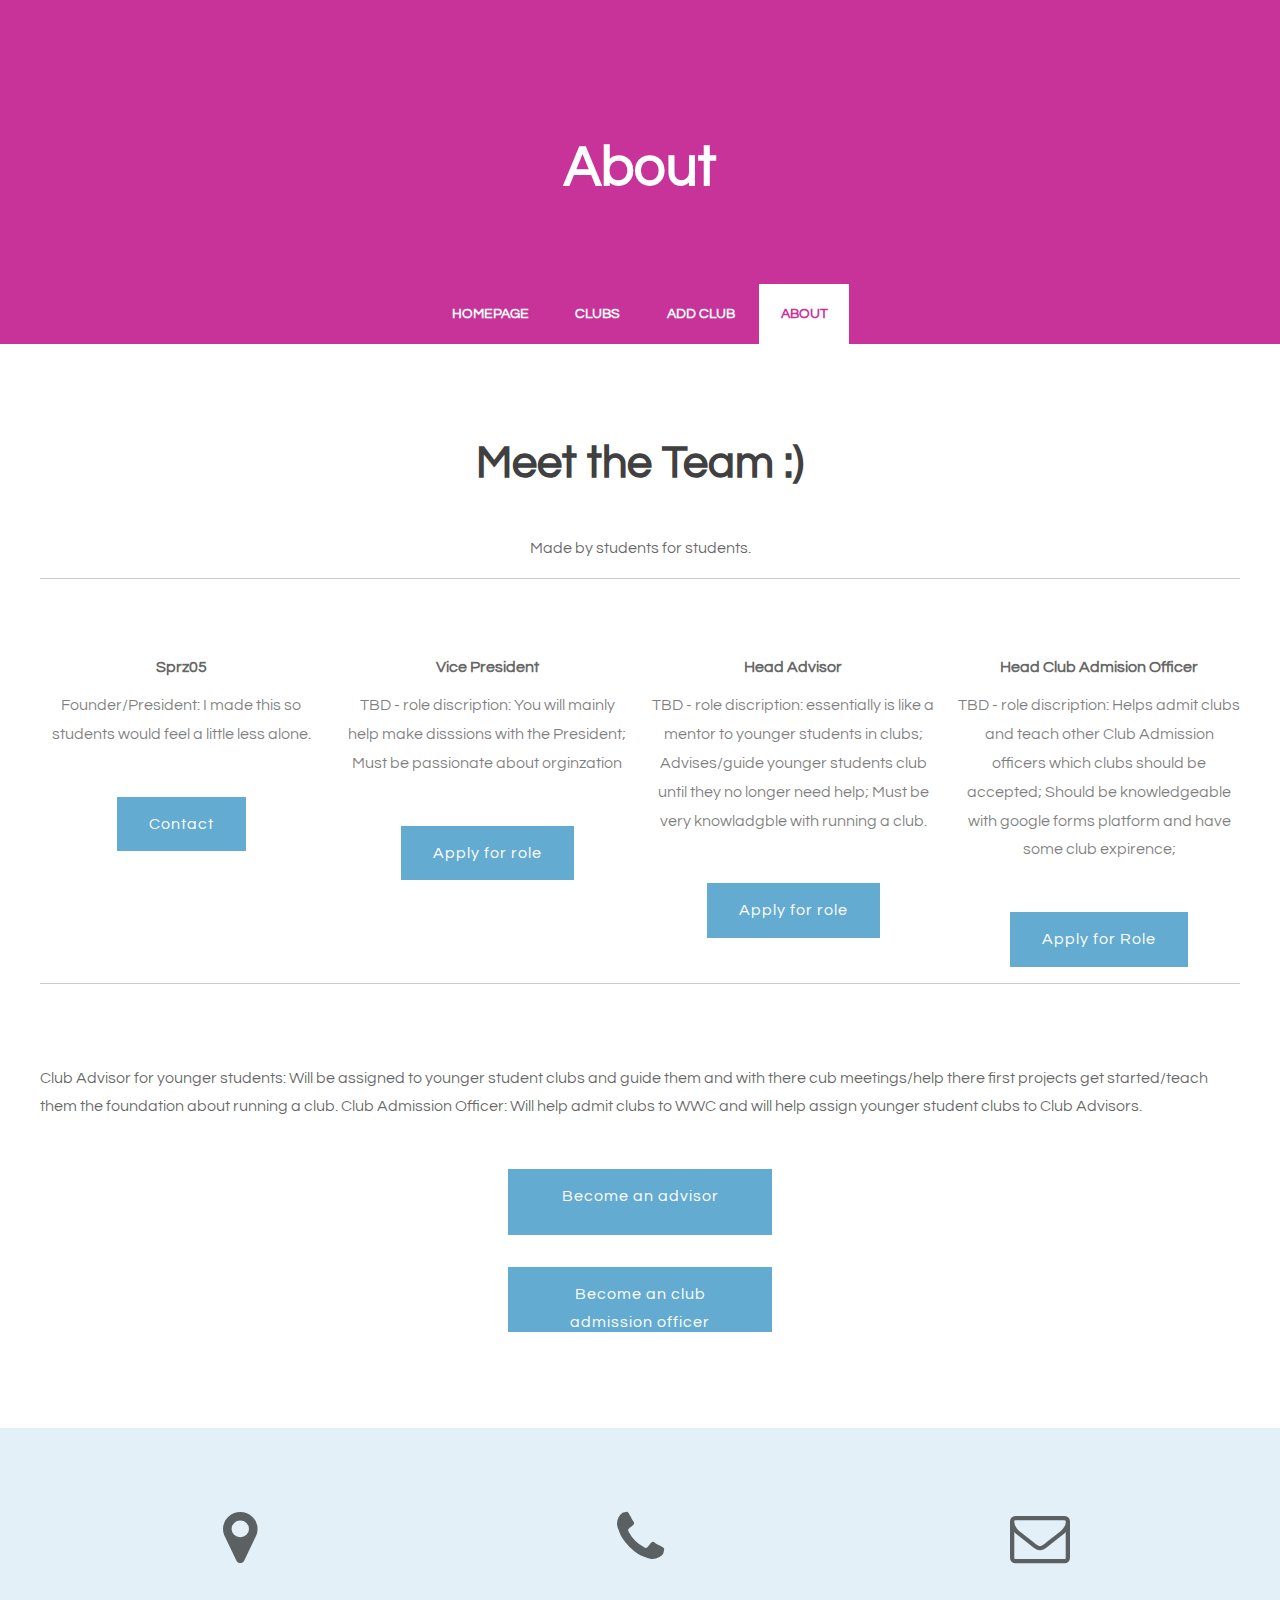
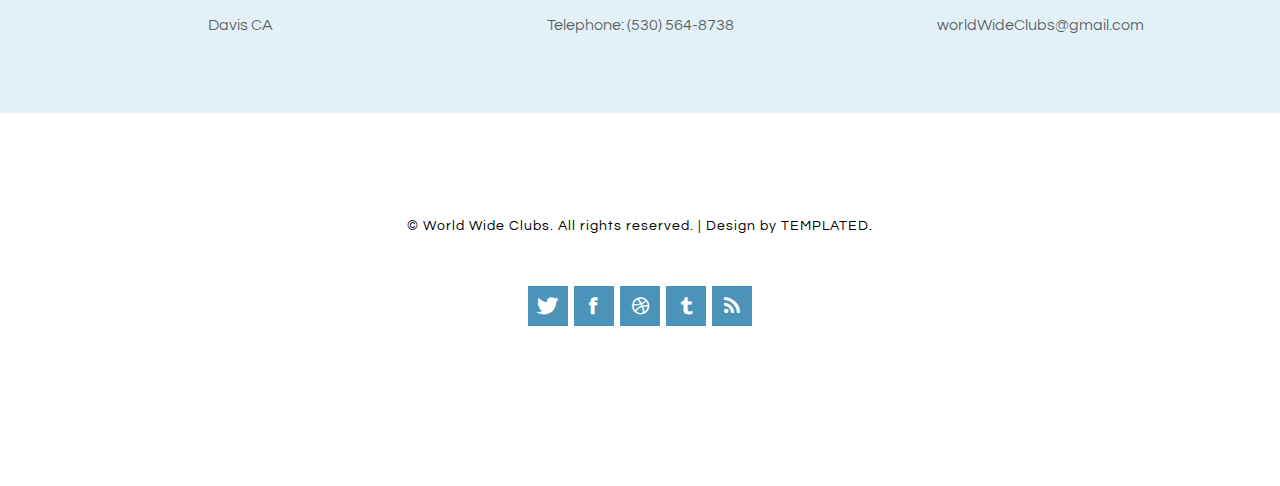
==== commit 046b4513: "intial commit" ====
--- a/aboutUs.html
+++ b/aboutUs.html
@@ -32,7 +32,7 @@
 		<div id="menu">
 			<ul>
 				<li><a href="index.html" accesskey="1" title="">Homepage</a></li>
-				<li><a href="clubs.html" accesskey="2" title="">Clubs</a></li>
+				<li><a href="clubPass.html" accesskey="2" title="">Clubs</a></li>
 				<li><a href="addClub.html" accesskey="3" title="">Add Club</a></li>
 				<li class="active"><a href="aboutUs.html" accesskey="4" title="">About</a></li>
 			</ul>
@@ -77,6 +77,9 @@
 
 	<div class="wrapper">
 		<div id="portfolio" class="container">
+			<p>Club Advisor for younger students: Will be assigned to younger student clubs and guide them and with there cub meetings/help there first projects get started/teach them the foundation about running a club.
+
+Club Admission Officer: Will help admit clubs to WWC and will help assign younger student clubs to Club Advisors.</p>
 		<center><a href = "https://forms.gle/Bmv14zsrEcAVuz3v5" class="button button-long">Become an advisor</a></center>
 		<center><a href = "https://forms.gle/Bmv14zsrEcAVuz3v5" class="button button-long">Become an club admission officer</a></center>
     <p></p>
